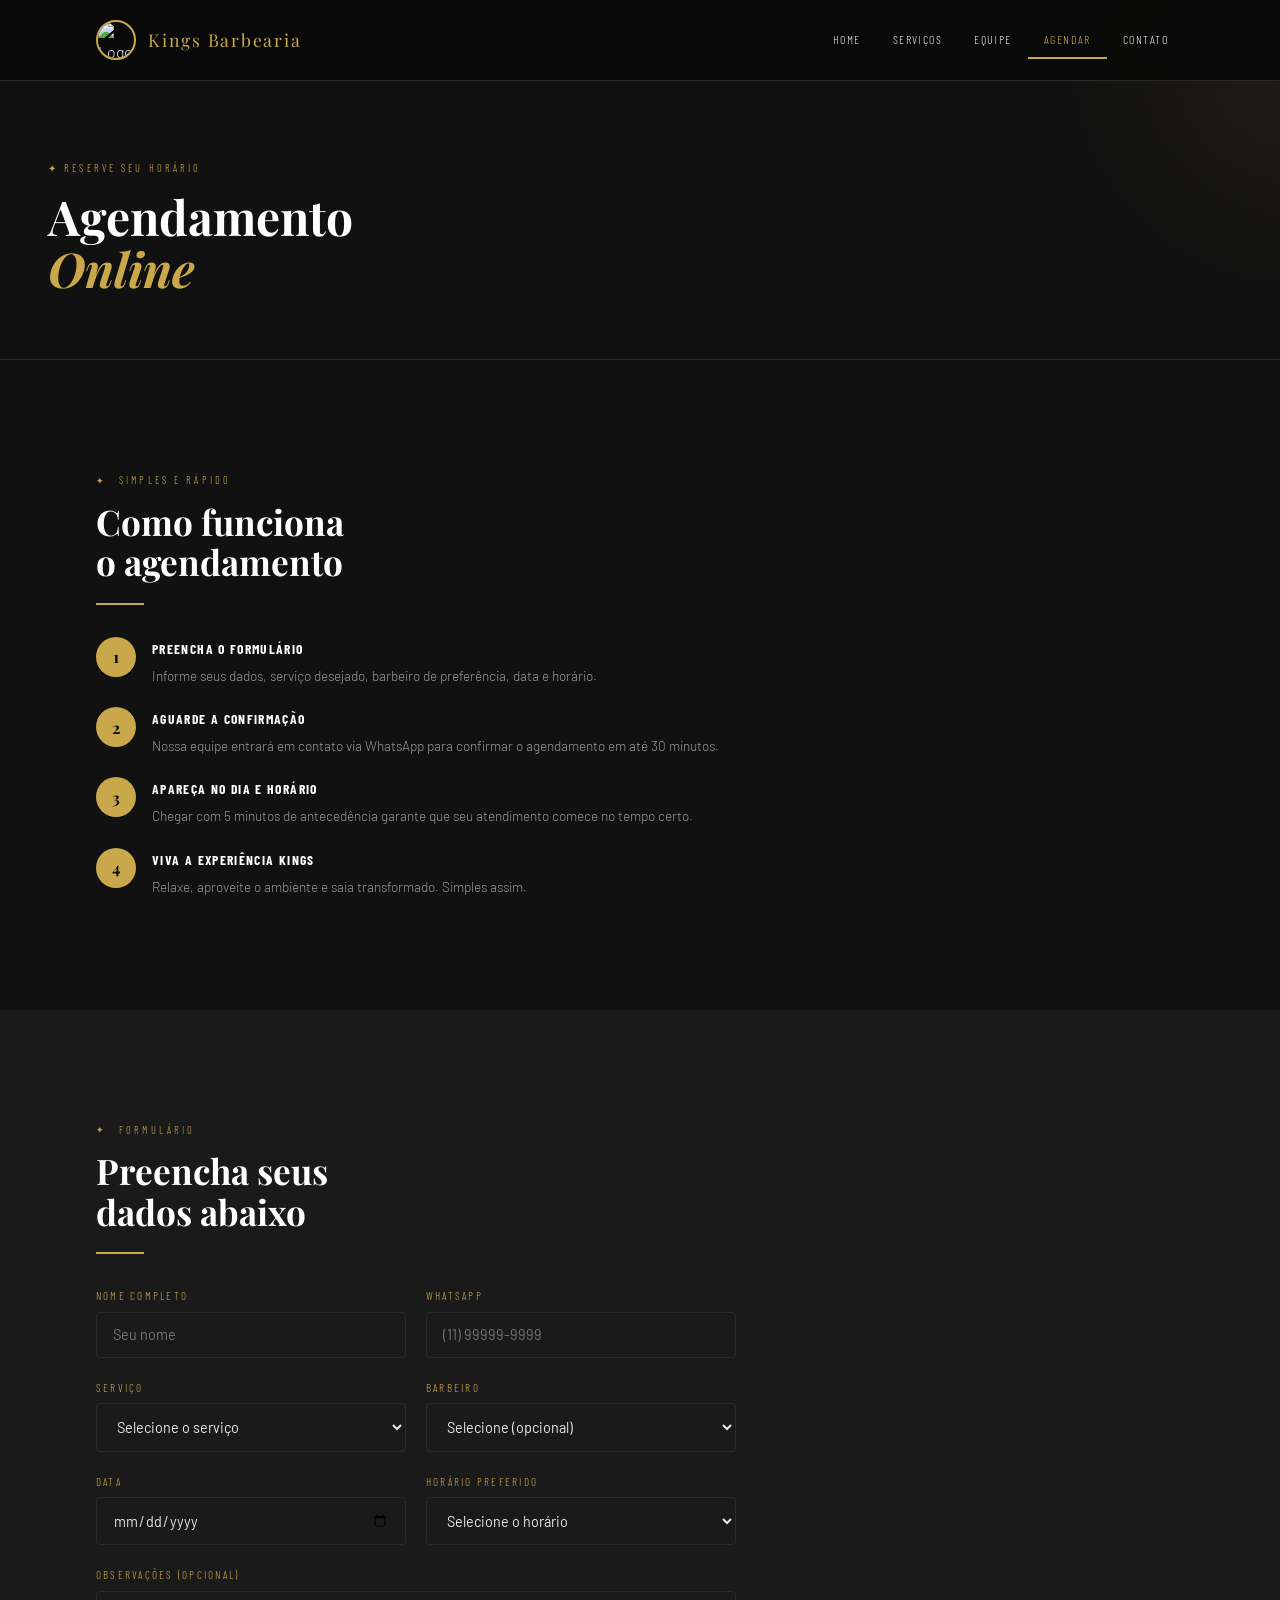
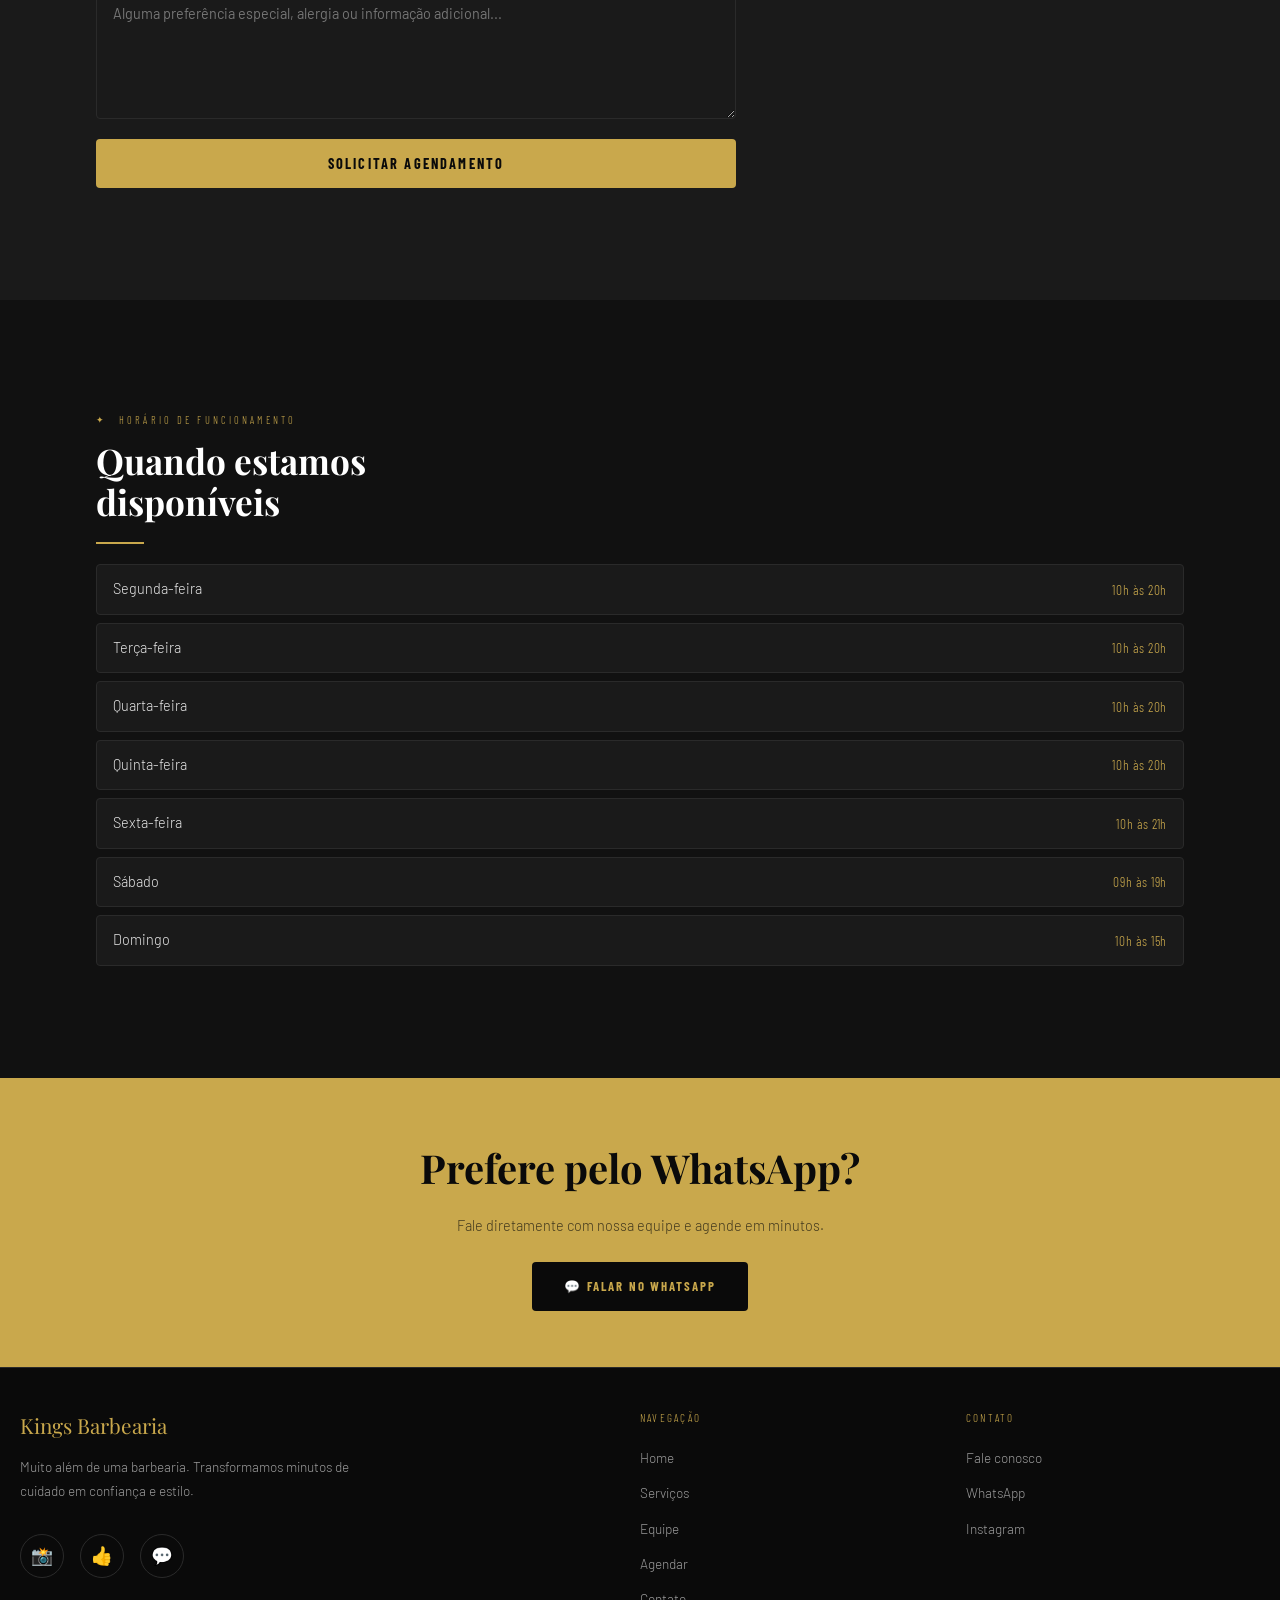
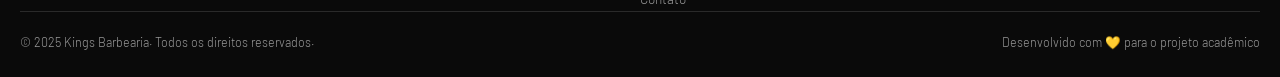
==== pages/agendamento.html @ 27b7e258 "Versão 1.0 Primeira versão da atividade de NP1 do professor Alex" ====
<!DOCTYPE html>
<html lang="pt-BR">
<head>
  <meta charset="UTF-8" />
  <meta name="viewport" content="width=device-width, initial-scale=1.0" />
  <meta name="description" content="Agende seu horário na Kings Barbearia de forma rápida e fácil." />
  <title>Kings Barbearia | Agendamento</title>
  <link rel="stylesheet" href="../style.css" />
</head>
<body>

  <header class="header">
    <div class="header__inner">
      <a href="../index.html" class="logo">
        <img
          src="https://images.unsplash.com/photo-1503951914875-452162b0f3f1?w=80&h=80&fit=crop&crop=face"
          alt="Logo Kings Barbearia"
          class="logo__img"
        />
        <span class="logo__texto">Kings Barbearia</span>
      </a>
      <button class="nav-toggle" aria-label="Abrir menu" onclick="toggleMenu()">
        <span></span><span></span><span></span>
      </button>
      <nav class="nav" id="nav">
        <ul class="nav__lista">
          <li><a href="../index.html">Home</a></li>
          <li><a href="servicos.html">Serviços</a></li>
          <li><a href="equipe.html">Equipe</a></li>
          <li><a href="agendamento.html" class="ativo">Agendar</a></li>
          <li><a href="contato.html">Contato</a></li>
        </ul>
      </nav>
    </div>
  </header>

  <div class="page-header">
    <p class="page-header__label">✦ Reserve seu horário</p>
    <h1 class="page-header__titulo">Agendamento<br /><em class="destaque">Online</em></h1>
  </div>

  <!-- ===== COMO FUNCIONA ===== -->
  <section class="secao secao--escura">
    <p class="secao__label">Simples e rápido</p>
    <h2 class="secao__titulo">Como funciona<br />o agendamento</h2>
    <div class="divisor"></div>

    <!-- Lista Ordenada (OL) — requisito do projeto -->
    <ol class="passos mt-2">
      <li class="passo">
        <div class="passo__texto">
          <strong>Preencha o formulário</strong>
          <p>Informe seus dados, serviço desejado, barbeiro de preferência, data e horário.</p>
        </div>
      </li>
      <li class="passo">
        <div class="passo__texto">
          <strong>Aguarde a confirmação</strong>
          <p>Nossa equipe entrará em contato via WhatsApp para confirmar o agendamento em até 30 minutos.</p>
        </div>
      </li>
      <li class="passo">
        <div class="passo__texto">
          <strong>Apareça no dia e horário</strong>
          <p>Chegar com 5 minutos de antecedência garante que seu atendimento comece no tempo certo.</p>
        </div>
      </li>
      <li class="passo">
        <div class="passo__texto">
          <strong>Viva a experiência Kings</strong>
          <p>Relaxe, aproveite o ambiente e saia transformado. Simples assim.</p>
        </div>
      </li>
    </ol>
  </section>

  <!-- ===== FORMULÁRIO ===== -->
  <section class="secao secao--media">
    <p class="secao__label">Formulário</p>
    <h2 class="secao__titulo">Preencha seus<br />dados abaixo</h2>
    <div class="divisor"></div>

    <form class="form-agendamento" onsubmit="enviarForm(event)">

      <div class="form-grupo">
        <label for="nome">Nome completo</label>
        <input type="text" id="nome" name="nome" placeholder="Seu nome" required />
      </div>

      <div class="form-grupo">
        <label for="telefone">WhatsApp</label>
        <input type="tel" id="telefone" name="telefone" placeholder="(11) 99999-9999" required />
      </div>

      <div class="form-grupo">
        <label for="servico">Serviço</label>
        <select id="servico" name="servico" required>
          <option value="" disabled selected>Selecione o serviço</option>
          <option value="corte-simples">Corte Simples — R$ 60</option>
          <option value="corte-degradê">Corte com Degradê — R$ 75</option>
          <option value="barba-simples">Barba Simples — R$ 50</option>
          <option value="barba-navalha">Barba na Navalha — R$ 70</option>
          <option value="sobrancelha">Design de Sobrancelha — R$ 30</option>
          <option value="hidratacao">Hidratação Capilar — R$ 80</option>
          <option value="coloracao">Coloração — R$ 90</option>
          <option value="combo-kings">Combo Kings — R$ 150</option>
          <option value="combo-premium">Combo Premium — R$ 220</option>
        </select>
      </div>

      <div class="form-grupo">
        <label for="barbeiro">Barbeiro</label>
        <select id="barbeiro" name="barbeiro">
          <option value="" disabled selected>Selecione (opcional)</option>
          <option value="carlos">Carlos Silva — Fade &amp; Degradê</option>
          <option value="andre">André Costa — Barba na Navalha</option>
          <option value="matheus">Matheus Lima — Coloração</option>
          <option value="felipe">Felipe Rocha — Cortes Modernos</option>
          <option value="qualquer">Sem preferência</option>
        </select>
      </div>

      <div class="form-grupo">
        <label for="data">Data</label>
        <input type="date" id="data" name="data" required />
      </div>

      <div class="form-grupo">
        <label for="horario">Horário preferido</label>
        <select id="horario" name="horario" required>
          <option value="" disabled selected>Selecione o horário</option>
          <option>09:00</option>
          <option>09:30</option>
          <option>10:00</option>
          <option>10:30</option>
          <option>11:00</option>
          <option>11:30</option>
          <option>13:00</option>
          <option>13:30</option>
          <option>14:00</option>
          <option>14:30</option>
          <option>15:00</option>
          <option>15:30</option>
          <option>16:00</option>
          <option>16:30</option>
          <option>17:00</option>
          <option>17:30</option>
          <option>18:00</option>
          <option>18:30</option>
          <option>19:00</option>
        </select>
      </div>

      <div class="form-grupo form-grupo--full">
        <label for="observacoes">Observações (opcional)</label>
        <textarea id="observacoes" name="observacoes" placeholder="Alguma preferência especial, alergia ou informação adicional..."></textarea>
      </div>

      <div class="form-grupo--full">
        <button type="submit" class="btn btn--primario btn--full">
          Solicitar Agendamento
        </button>
      </div>

    </form>

    <div id="mensagem-sucesso" class="alerta-sucesso oculto">
      <p class="alerta-sucesso__titulo">✓ Solicitação enviada!</p>
      <p class="alerta-sucesso__texto">Entraremos em contato via WhatsApp em até 30 minutos para confirmar seu horário.</p>
    </div>
  </section>

  <!-- ===== HORÁRIOS DE FUNCIONAMENTO ===== -->
  <section class="secao secao--escura">
    <p class="secao__label">Horário de funcionamento</p>
    <h2 class="secao__titulo">Quando estamos<br />disponíveis</h2>
    <div class="divisor"></div>

    <ul class="horarios__lista mt-1">
      <li><span>Segunda-feira</span><span>10h às 20h</span></li>
      <li><span>Terça-feira</span><span>10h às 20h</span></li>
      <li><span>Quarta-feira</span><span>10h às 20h</span></li>
      <li><span>Quinta-feira</span><span>10h às 20h</span></li>
      <li><span>Sexta-feira</span><span>10h às 21h</span></li>
      <li><span>Sábado</span><span>09h às 19h</span></li>
      <li><span>Domingo</span><span>10h às 15h</span></li>
    </ul>
  </section>

  <!-- ===== CTA WhatsApp ===== -->
  <section class="banner-cta">
    <h2 class="banner-cta__titulo">Prefere pelo WhatsApp?</h2>
    <p class="banner-cta__texto">Fale diretamente com nossa equipe e agende em minutos.</p>
    <a href="https://wa.me/5511999999999?text=Olá,%20gostaria%20de%20agendar%20um%20horário%20na%20Kings%20Barbearia!"
       target="_blank" rel="noopener" class="btn btn--escuro">
      💬 Falar no WhatsApp
    </a>
  </section>

  <footer class="footer">
    <div class="footer__conteudo">
      <div>
        <p class="footer__logo">Kings Barbearia</p>
        <p class="footer__descricao">Muito além de uma barbearia. Transformamos minutos de cuidado em confiança e estilo.</p>
        <div class="redes-sociais">
          <a href="https://www.instagram.com" target="_blank" rel="noopener" class="rede-social" aria-label="Instagram">📸</a>
          <a href="https://www.facebook.com" target="_blank" rel="noopener" class="rede-social" aria-label="Facebook">👍</a>
          <a href="https://wa.me/5511999999999" target="_blank" rel="noopener" class="rede-social" aria-label="WhatsApp">💬</a>
        </div>
      </div>
      <div>
        <p class="footer__nav-titulo">Navegação</p>
        <ul class="footer__nav-lista">
          <li><a href="../index.html">Home</a></li>
          <li><a href="servicos.html">Serviços</a></li>
          <li><a href="equipe.html">Equipe</a></li>
          <li><a href="agendamento.html">Agendar</a></li>
          <li><a href="contato.html">Contato</a></li>
        </ul>
      </div>
      <div>
        <p class="footer__nav-titulo">Contato</p>
        <ul class="footer__nav-lista">
          <li><a href="contato.html">Fale conosco</a></li>
          <li><a href="https://wa.me/5511999999999" target="_blank" rel="noopener">WhatsApp</a></li>
          <li><a href="https://www.instagram.com" target="_blank" rel="noopener">Instagram</a></li>
        </ul>
      </div>
    </div>
    <div class="footer__fundo">
      <p>© 2025 Kings Barbearia. Todos os direitos reservados.</p>
      <p>Desenvolvido com 💛 para o projeto acadêmico</p>
    </div>
  </footer>

  <script>
    function toggleMenu() {
      document.getElementById('nav').classList.toggle('aberto');
    }

    function enviarForm(e) {
      e.preventDefault();
      document.querySelector('.form-agendamento').style.display = 'none';
      document.getElementById('mensagem-sucesso').classList.remove('oculto');
      window.scrollTo({ top: document.getElementById('mensagem-sucesso').offsetTop - 100, behavior: 'smooth' });
    }

    // Define data mínima como hoje
    const hoje = new Date().toISOString().split('T')[0];
    document.getElementById('data').setAttribute('min', hoje);
  </script>
</body>
</html>
---- style.css ----
/* ============================================
   BARBEARIA KINGS — CSS EXTERNO
   Mobile First | Variáveis | Flexbox | Grid
   ============================================ */

/* ---------- GOOGLE FONTS ---------- */
@import url('https://fonts.googleapis.com/css2?family=Playfair+Display:ital,wght@0,700;0,900;1,700&family=Barlow:wght@300;400;500;600&family=Barlow+Condensed:wght@600;700&display=swap');

/* ---------- VARIÁVEIS CSS (PALETA) ---------- */
:root {
  --cor-fundo:         #0a0a0a;
  --cor-fundo-2:       #111111;
  --cor-fundo-3:       #1a1a1a;
  --cor-dourado:       #c9a84c;
  --cor-dourado-claro: #e2c97e;
  --cor-dourado-escuro:#8a6e2a;
  --cor-texto:         #e8e8e8;
  --cor-texto-suave:   #999999;
  --cor-branco:        #ffffff;
  --cor-borda:         #2a2a2a;

  --fonte-titulo:  'Playfair Display', Georgia, serif;
  --fonte-corpo:   'Barlow', sans-serif;
  --fonte-destaque:'Barlow Condensed', sans-serif;

  --sombra-dourada: 0 0 30px rgba(201, 168, 76, 0.15);
  --transicao: all 0.35s ease;
  --raio: 4px;
}

/* ---------- RESET ---------- */
*, *::before, *::after {
  box-sizing: border-box;
  margin: 0;
  padding: 0;
}

html {
  scroll-behavior: smooth;
  font-size: 16px;
}

body {
  background-color: var(--cor-fundo);
  color: var(--cor-texto);
  font-family: var(--fonte-corpo);
  font-weight: 300;
  line-height: 1.7;
  overflow-x: hidden;
}

img {
  max-width: 100%;
  display: block;
}

a {
  color: inherit;
  text-decoration: none;
  transition: var(--transicao);
}

ul, ol {
  list-style: none;
}

/* ============================================
   HEADER / NAVEGAÇÃO
   ============================================ */
.header {
  position: fixed;
  top: 0;
  left: 0;
  width: 100%;
  z-index: 1000;
  background: rgba(10, 10, 10, 0.95);
  border-bottom: 1px solid var(--cor-borda);
  backdrop-filter: blur(10px);
  -webkit-backdrop-filter: blur(10px);
}

.header__inner {
  display: flex;
  align-items: center;
  justify-content: space-between;
  padding: 1rem 1.25rem;
}

.logo {
  display: flex;
  align-items: center;
  gap: 0.75rem;
}

.logo__img {
  width: 2.5rem;
  height: 2.5rem;
  border-radius: 50%;
  border: 2px solid var(--cor-dourado);
  object-fit: cover;
}

.logo__texto {
  font-family: var(--fonte-titulo);
  font-size: 1.1rem;
  color: var(--cor-dourado);
  letter-spacing: 0.1em;
}

/* Menu hamburguer mobile */
.nav-toggle {
  background: none;
  border: 1px solid var(--cor-borda);
  cursor: pointer;
  padding: 0.4rem 0.6rem;
  display: flex;
  flex-direction: column;
  gap: 5px;
  border-radius: var(--raio);
}

.nav-toggle span {
  display: block;
  width: 22px;
  height: 2px;
  background: var(--cor-dourado);
  transition: var(--transicao);
}

/* Nav links — oculto no mobile */
.nav {
  display: none;
  position: absolute;
  top: 100%;
  left: 0;
  width: 100%;
  background: var(--cor-fundo-2);
  border-bottom: 1px solid var(--cor-borda);
  padding: 1rem 0;
}

.nav.aberto {
  display: block;
}

.nav__lista {
  display: flex;
  flex-direction: column;
  gap: 0;
}

.nav__lista li a {
  display: block;
  padding: 0.75rem 1.5rem;
  font-family: var(--fonte-destaque);
  font-size: 0.85rem;
  letter-spacing: 0.12em;
  text-transform: uppercase;
  color: var(--cor-texto);
  border-left: 3px solid transparent;
}

.nav__lista li a:hover,
.nav__lista li a.ativo {
  color: var(--cor-dourado);
  border-left-color: var(--cor-dourado);
  background: rgba(201, 168, 76, 0.05);
}

/* ============================================
   HERO — PÁGINA INICIAL
   ============================================ */
.hero {
  min-height: 100vh;
  display: flex;
  align-items: center;
  justify-content: center;
  position: relative;
  overflow: hidden;
  background: var(--cor-fundo);
  padding: 6rem 1.25rem 3rem;
  text-align: center;
}

.hero__bg {
  position: absolute;
  inset: 0;
  background-image:
    linear-gradient(to bottom, rgba(10,10,10,0.7) 0%, rgba(10,10,10,0.5) 50%, rgba(10,10,10,0.9) 100%),
    url('https://images.unsplash.com/photo-1621605815971-fbc98d665033?w=1400&q=80');
  background-size: cover;
  background-position: center;
  z-index: 0;
}

.hero__conteudo {
  position: relative;
  z-index: 1;
  max-width: 100%;
}

.hero__label {
  font-family: var(--fonte-destaque);
  font-size: 0.7rem;
  letter-spacing: 0.3em;
  text-transform: uppercase;
  color: var(--cor-dourado);
  display: flex;
  align-items: center;
  justify-content: center;
  gap: 0.75rem;
  margin-bottom: 1.5rem;
}

.hero__label::before,
.hero__label::after {
  content: '';
  width: 2rem;
  height: 1px;
  background: var(--cor-dourado);
}

.hero__titulo {
  font-family: var(--fonte-titulo);
  font-size: 2.5rem;
  line-height: 1.1;
  color: var(--cor-branco);
  margin-bottom: 1.25rem;
}

.hero__titulo em {
  color: var(--cor-dourado);
  font-style: italic;
}

.hero__subtitulo {
  font-size: 1rem;
  color: var(--cor-texto-suave);
  max-width: 36rem;
  margin: 0 auto 2rem;
  font-weight: 300;
}

.hero__botoes {
  display: flex;
  flex-direction: column;
  gap: 1rem;
  align-items: center;
}

/* ============================================
   BOTÕES
   ============================================ */
.btn {
  display: inline-block;
  font-family: var(--fonte-destaque);
  font-size: 0.8rem;
  letter-spacing: 0.15em;
  text-transform: uppercase;
  padding: 0.85rem 2rem;
  border-radius: var(--raio);
  transition: var(--transicao);
  cursor: pointer;
  border: none;
  text-align: center;
}

.btn--primario {
  background: var(--cor-dourado);
  color: var(--cor-fundo);
  font-weight: 700;
}

.btn--primario:hover {
  background: var(--cor-dourado-claro);
  color: var(--cor-fundo);
  box-shadow: var(--sombra-dourada);
  transform: translateY(-2px);
}

.btn--outline {
  background: transparent;
  color: var(--cor-dourado);
  border: 1px solid var(--cor-dourado);
}

.btn--outline:hover {
  background: var(--cor-dourado);
  color: var(--cor-fundo);
}

/* ============================================
   SEÇÕES GERAIS
   ============================================ */
.secao {
  padding: 4rem 1.25rem;
}

.secao--escura {
  background: var(--cor-fundo-2);
}

.secao--media {
  background: var(--cor-fundo-3);
}

.secao__label {
  font-family: var(--fonte-destaque);
  font-size: 0.65rem;
  letter-spacing: 0.3em;
  text-transform: uppercase;
  color: var(--cor-dourado);
  display: flex;
  align-items: center;
  gap: 0.75rem;
  margin-bottom: 0.75rem;
}

.secao__label::before {
  content: '✦';
  font-size: 0.55rem;
}

.secao__titulo {
  font-family: var(--fonte-titulo);
  font-size: 2rem;
  line-height: 1.15;
  color: var(--cor-branco);
  margin-bottom: 1rem;
}

.secao__descricao {
  color: var(--cor-texto-suave);
  font-size: 0.95rem;
  max-width: 36rem;
  line-height: 1.8;
}

.divisor {
  width: 3rem;
  height: 2px;
  background: var(--cor-dourado);
  margin: 1.25rem 0;
}

/* ============================================
   CARDS DE SERVIÇOS
   ============================================ */
.servicos__grid {
  display: flex;
  flex-direction: column;
  gap: 1.5rem;
  margin-top: 2.5rem;
}

.card-servico {
  background: var(--cor-fundo-3);
  border: 1px solid var(--cor-borda);
  border-radius: var(--raio);
  overflow: hidden;
  transition: var(--transicao);
}

.card-servico:hover {
  border-color: var(--cor-dourado);
  box-shadow: var(--sombra-dourada);
  transform: translateY(-3px);
}

.card-servico__img {
  width: 100%;
  height: 12rem;
  object-fit: cover;
  filter: grayscale(30%);
  transition: var(--transicao);
}

.card-servico:hover .card-servico__img {
  filter: grayscale(0%);
}

.card-servico__corpo {
  padding: 1.25rem;
}

.card-servico__nome {
  font-family: var(--fonte-titulo);
  font-size: 1.2rem;
  color: var(--cor-branco);
  margin-bottom: 0.5rem;
}

.card-servico__descricao {
  color: var(--cor-texto-suave);
  font-size: 0.85rem;
  margin-bottom: 0.75rem;
}

.card-servico__preco {
  font-family: var(--fonte-destaque);
  font-size: 1.1rem;
  color: var(--cor-dourado);
  letter-spacing: 0.05em;
}

/* ============================================
   TABELA DE PREÇOS
   ============================================ */
.tabela-wrapper {
  overflow-x: auto;
  margin-top: 2rem;
  border: 1px solid var(--cor-borda);
  border-radius: var(--raio);
}

.tabela-precos {
  width: 100%;
  border-collapse: collapse;
  min-width: 320px;
}

.tabela-precos thead {
  background: var(--cor-dourado);
}

.tabela-precos thead th {
  padding: 1rem;
  text-align: left;
  font-family: var(--fonte-destaque);
  font-size: 0.75rem;
  letter-spacing: 0.15em;
  text-transform: uppercase;
  color: var(--cor-fundo);
  font-weight: 700;
}

.tabela-precos tbody tr {
  border-bottom: 1px solid var(--cor-borda);
  transition: var(--transicao);
}

.tabela-precos tbody tr:last-child {
  border-bottom: none;
}

.tabela-precos tbody tr:hover {
  background: rgba(201, 168, 76, 0.05);
}

.tabela-precos tbody td {
  padding: 0.9rem 1rem;
  font-size: 0.9rem;
}

.tabela-precos tbody td:first-child {
  color: var(--cor-branco);
  font-weight: 500;
}

.tabela-precos tbody td:last-child {
  color: var(--cor-dourado);
  font-family: var(--fonte-destaque);
  font-size: 1rem;
  letter-spacing: 0.05em;
  white-space: nowrap;
}

/* ============================================
   EQUIPE — BARBEIROS
   ============================================ */
.equipe__grid {
  display: flex;
  flex-direction: column;
  gap: 1.5rem;
  margin-top: 2.5rem;
}

.card-barbeiro {
  background: var(--cor-fundo-3);
  border: 1px solid var(--cor-borda);
  border-radius: var(--raio);
  overflow: hidden;
  text-align: center;
  transition: var(--transicao);
}

.card-barbeiro:hover {
  border-color: var(--cor-dourado);
  box-shadow: var(--sombra-dourada);
}

.card-barbeiro__img {
  width: 100%;
  height: 16rem;
  object-fit: cover;
  object-position: top;
  filter: grayscale(20%);
  transition: var(--transicao);
}

.card-barbeiro:hover .card-barbeiro__img {
  filter: grayscale(0%);
}

.card-barbeiro__info {
  padding: 1.25rem;
}

.card-barbeiro__nome {
  font-family: var(--fonte-titulo);
  font-size: 1.2rem;
  color: var(--cor-branco);
  margin-bottom: 0.25rem;
}

.card-barbeiro__cargo {
  font-family: var(--fonte-destaque);
  font-size: 0.7rem;
  letter-spacing: 0.2em;
  text-transform: uppercase;
  color: var(--cor-dourado);
  margin-bottom: 0.75rem;
}

.card-barbeiro__bio {
  font-size: 0.85rem;
  color: var(--cor-texto-suave);
}

/* ============================================
   DEPOIMENTOS
   ============================================ */
.depoimentos__lista {
  display: flex;
  flex-direction: column;
  gap: 1.25rem;
  margin-top: 2.5rem;
}

.depoimento {
  background: var(--cor-fundo-3);
  border: 1px solid var(--cor-borda);
  border-left: 3px solid var(--cor-dourado);
  border-radius: var(--raio);
  padding: 1.5rem;
}

.depoimento__texto {
  font-size: 0.9rem;
  color: var(--cor-texto-suave);
  font-style: italic;
  margin-bottom: 1rem;
  line-height: 1.8;
}

.depoimento__autor {
  font-family: var(--fonte-destaque);
  font-size: 0.8rem;
  letter-spacing: 0.1em;
  text-transform: uppercase;
  color: var(--cor-dourado);
}

.estrelas {
  color: var(--cor-dourado);
  font-size: 0.85rem;
  margin-bottom: 0.75rem;
}

/* ============================================
   FORMULÁRIO DE AGENDAMENTO
   ============================================ */
.form-agendamento {
  display: flex;
  flex-direction: column;
  gap: 1.25rem;
  margin-top: 2rem;
  max-width: 40rem;
}

.form-grupo {
  display: flex;
  flex-direction: column;
  gap: 0.4rem;
}

.form-grupo label {
  font-family: var(--fonte-destaque);
  font-size: 0.7rem;
  letter-spacing: 0.2em;
  text-transform: uppercase;
  color: var(--cor-dourado);
}

.form-grupo input,
.form-grupo select,
.form-grupo textarea {
  background: var(--cor-fundo-3);
  border: 1px solid var(--cor-borda);
  border-radius: var(--raio);
  color: var(--cor-texto);
  font-family: var(--fonte-corpo);
  font-size: 0.9rem;
  padding: 0.85rem 1rem;
  transition: var(--transicao);
  width: 100%;
}

.form-grupo input:focus,
.form-grupo select:focus,
.form-grupo textarea:focus {
  outline: none;
  border-color: var(--cor-dourado);
  box-shadow: 0 0 0 3px rgba(201, 168, 76, 0.1);
}

.form-grupo select option {
  background: var(--cor-fundo-3);
}

.form-grupo textarea {
  resize: vertical;
  min-height: 8rem;
}

/* ============================================
   CONTATO
   ============================================ */
.contato__infos {
  display: flex;
  flex-direction: column;
  gap: 1.5rem;
  margin-top: 2rem;
}

.contato__item {
  display: flex;
  gap: 1rem;
  align-items: flex-start;
}

.contato__icone {
  font-size: 1.5rem;
  flex-shrink: 0;
}

.contato__item-titulo {
  font-family: var(--fonte-destaque);
  font-size: 0.7rem;
  letter-spacing: 0.2em;
  text-transform: uppercase;
  color: var(--cor-dourado);
  margin-bottom: 0.25rem;
}

.contato__item-texto {
  font-size: 0.9rem;
  color: var(--cor-texto-suave);
}

.redes-sociais {
  display: flex;
  gap: 1rem;
  margin-top: 2rem;
}

.rede-social {
  display: flex;
  align-items: center;
  justify-content: center;
  width: 2.75rem;
  height: 2.75rem;
  border: 1px solid var(--cor-borda);
  border-radius: 50%;
  font-size: 1.1rem;
  transition: var(--transicao);
  text-decoration: none;
}

.rede-social:hover {
  border-color: var(--cor-dourado);
  background: rgba(201, 168, 76, 0.1);
  color: var(--cor-dourado);
}

/* ============================================
   HORÁRIOS (LISTA ORDENADA)
   ============================================ */
.horarios__lista {
  list-style: none;
  margin-top: 1.5rem;
  display: flex;
  flex-direction: column;
  gap: 0.5rem;
}

.horarios__lista li {
  display: flex;
  justify-content: space-between;
  align-items: center;
  padding: 0.75rem 1rem;
  background: var(--cor-fundo-3);
  border: 1px solid var(--cor-borda);
  border-radius: var(--raio);
  font-size: 0.9rem;
}

.horarios__lista li span:first-child {
  color: var(--cor-texto);
}

.horarios__lista li span:last-child {
  color: var(--cor-dourado);
  font-family: var(--fonte-destaque);
  font-size: 0.85rem;
  letter-spacing: 0.05em;
}

/* ============================================
   PASSOS DO AGENDAMENTO (OL)
   ============================================ */
.passos {
  counter-reset: passo;
  margin-top: 2rem;
  display: flex;
  flex-direction: column;
  gap: 1rem;
}

.passo {
  counter-increment: passo;
  display: flex;
  gap: 1rem;
  align-items: flex-start;
}

.passo::before {
  content: counter(passo);
  flex-shrink: 0;
  width: 2.5rem;
  height: 2.5rem;
  border-radius: 50%;
  background: var(--cor-dourado);
  color: var(--cor-fundo);
  font-family: var(--fonte-titulo);
  font-size: 1rem;
  font-weight: 700;
  display: flex;
  align-items: center;
  justify-content: center;
}

.passo__texto strong {
  display: block;
  color: var(--cor-branco);
  font-family: var(--fonte-destaque);
  font-size: 0.85rem;
  letter-spacing: 0.1em;
  text-transform: uppercase;
  margin-bottom: 0.25rem;
}

.passo__texto p {
  color: var(--cor-texto-suave);
  font-size: 0.85rem;
}

/* ============================================
   BANNER CTA
   ============================================ */
.banner-cta {
  padding: 3.5rem 1.25rem;
  background: var(--cor-dourado);
  text-align: center;
}

.banner-cta__titulo {
  font-family: var(--fonte-titulo);
  font-size: 1.8rem;
  color: var(--cor-fundo);
  margin-bottom: 0.75rem;
}

.banner-cta__texto {
  font-size: 0.9rem;
  color: rgba(10,10,10,0.7);
  margin-bottom: 1.5rem;
}

.btn--escuro {
  background: var(--cor-fundo);
  color: var(--cor-dourado);
  font-weight: 700;
}

.btn--escuro:hover {
  background: var(--cor-fundo-3);
}

/* ============================================
   FOOTER
   ============================================ */
.footer {
  background: var(--cor-fundo);
  border-top: 1px solid var(--cor-borda);
  padding: 2.5rem 1.25rem 1.5rem;
}

.footer__logo {
  font-family: var(--fonte-titulo);
  font-size: 1.3rem;
  color: var(--cor-dourado);
  margin-bottom: 0.75rem;
}

.footer__descricao {
  font-size: 0.85rem;
  color: var(--cor-texto-suave);
  max-width: 22rem;
  line-height: 1.7;
  margin-bottom: 1.5rem;
}

.footer__nav-titulo {
  font-family: var(--fonte-destaque);
  font-size: 0.7rem;
  letter-spacing: 0.2em;
  text-transform: uppercase;
  color: var(--cor-dourado);
  margin-bottom: 1rem;
}

.footer__nav-lista {
  display: flex;
  flex-direction: column;
  gap: 0.5rem;
  margin-bottom: 2rem;
}

.footer__nav-lista li a {
  font-size: 0.85rem;
  color: var(--cor-texto-suave);
}

.footer__nav-lista li a:hover {
  color: var(--cor-dourado);
}

.footer__fundo {
  border-top: 1px solid var(--cor-borda);
  padding-top: 1.25rem;
  display: flex;
  flex-direction: column;
  gap: 0.75rem;
  font-size: 0.78rem;
  color: var(--cor-texto-suave);
}

/* ============================================
   PÁGINA INTERNA — CABEÇALHO
   ============================================ */
.page-header {
  padding: 8rem 1.25rem 3rem;
  background: var(--cor-fundo-2);
  border-bottom: 1px solid var(--cor-borda);
  position: relative;
  overflow: hidden;
}

.page-header::before {
  content: '';
  position: absolute;
  top: -50%;
  right: -20%;
  width: 30rem;
  height: 30rem;
  background: radial-gradient(circle, rgba(201,168,76,0.07) 0%, transparent 70%);
  pointer-events: none;
}

.page-header__label {
  font-family: var(--fonte-destaque);
  font-size: 0.65rem;
  letter-spacing: 0.3em;
  text-transform: uppercase;
  color: var(--cor-dourado);
  margin-bottom: 0.75rem;
}

.page-header__titulo {
  font-family: var(--fonte-titulo);
  font-size: 2.2rem;
  color: var(--cor-branco);
  line-height: 1.1;
}

/* ============================================
   GALERIA
   ============================================ */
.galeria {
  display: grid;
  grid-template-columns: repeat(2, 1fr);
  gap: 0.5rem;
  margin-top: 2rem;
}

.galeria__item {
  overflow: hidden;
  border-radius: var(--raio);
  aspect-ratio: 1;
}

.galeria__item img {
  width: 100%;
  height: 100%;
  object-fit: cover;
  transition: transform 0.5s ease;
  filter: grayscale(20%);
}

.galeria__item:hover img {
  transform: scale(1.05);
  filter: grayscale(0%);
}

/* ============================================
   UTILITÁRIOS
   ============================================ */
.centralizado { text-align: center; }
.mt-1 { margin-top: 1rem; }
.mt-2 { margin-top: 2rem; }
.oculto { display: none; }

/* Título da página com destaque dourado em itálico */
.page-header__titulo .destaque {
  font-style: italic;
  color: var(--cor-dourado);
}

/* Botão full width no formulário */
.btn--full {
  width: 100%;
  font-size: 0.9rem;
  padding: 1rem;
}

/* Alerta de sucesso */
.alerta-sucesso {
  margin-top: 2rem;
  padding: 1.5rem;
  border: 1px solid var(--cor-dourado);
  border-radius: var(--raio);
  background: rgba(201, 168, 76, 0.08);
  text-align: center;
}

.alerta-sucesso__titulo {
  font-family: var(--fonte-titulo);
  font-size: 1.3rem;
  color: var(--cor-dourado);
  margin-bottom: 0.5rem;
}

.alerta-sucesso__texto {
  color: var(--cor-texto-suave);
  font-size: 0.9rem;
}

/* Link colorido dourado */
.link-dourado {
  color: var(--cor-dourado);
}

.link-dourado:hover {
  color: var(--cor-dourado-claro);
}

/* Formulário coluna única (contato) */
.form-coluna {
  display: flex;
  flex-direction: column;
  gap: 1.25rem;
  margin-top: 1.5rem;
}

/* Wrapper do mapa */
.mapa-wrapper {
  width: 100%;
  height: 22rem;
  border-radius: var(--raio);
  overflow: hidden;
  border: 1px solid var(--cor-borda);
}

.mapa-wrapper iframe {
  width: 100%;
  height: 100%;
  border: 0;
  filter: grayscale(70%) contrast(1.1);
}

/* Seção sem padding-top */
.secao--sem-topo {
  padding-top: 0;
}

/* ============================================
   BREAKPOINT 1 — 480px (smartphones maiores)
   ============================================ */
@media (min-width: 480px) {
  .hero__titulo {
    font-size: 3rem;
  }

  .hero__botoes {
    flex-direction: row;
    justify-content: center;
  }

  .galeria {
    grid-template-columns: repeat(3, 1fr);
  }

  .secao__titulo {
    font-size: 2.2rem;
  }

  .form-agendamento {
    display: grid;
    grid-template-columns: 1fr 1fr;
    gap: 1.25rem;
  }

  .form-agendamento .form-grupo--full {
    grid-column: 1 / -1;
  }
}

/* ============================================
   BREAKPOINT 2 — 768px (tablets)
   ============================================ */
@media (min-width: 768px) {
  /* Header desktop */
  .nav-toggle { display: none; }

  .nav {
    display: flex !important;
    position: static;
    background: none;
    border: none;
    padding: 0;
    width: auto;
  }

  .nav__lista {
    flex-direction: row;
    gap: 0;
  }

  .nav__lista li a {
    padding: 0.5rem 1rem;
    border-left: none;
    border-bottom: 2px solid transparent;
    font-size: 0.75rem;
  }

  .nav__lista li a:hover,
  .nav__lista li a.ativo {
    background: none;
    border-left-color: transparent;
    border-bottom-color: var(--cor-dourado);
    color: var(--cor-dourado);
  }

  .hero__titulo { font-size: 3.75rem; }

  .secao { padding: 5rem 2rem; }

  .servicos__grid {
    display: grid;
    grid-template-columns: repeat(2, 1fr);
    gap: 1.5rem;
  }

  .equipe__grid {
    display: grid;
    grid-template-columns: repeat(2, 1fr);
    gap: 1.5rem;
  }

  .depoimentos__lista {
    display: grid;
    grid-template-columns: repeat(2, 1fr);
  }

  .footer__conteudo {
    display: grid;
    grid-template-columns: 1.5fr 1fr 1fr;
    gap: 2rem;
  }

  .footer__nav-lista { margin-bottom: 0; }

  .footer__fundo {
    flex-direction: row;
    justify-content: space-between;
  }

  .contato__layout {
    display: grid;
    grid-template-columns: 1fr 1fr;
    gap: 3rem;
  }

  .passos { gap: 1.25rem; }
}

/* ============================================
   BREAKPOINT 3 — 1024px (laptops)
   ============================================ */
@media (min-width: 1024px) {
  .header__inner { padding: 1.25rem 3rem; }

  .secao { padding: 6rem 3rem; }

  .hero__conteudo { max-width: 55rem; }
  .hero__titulo { font-size: 4.5rem; }

  .servicos__grid {
    grid-template-columns: repeat(3, 1fr);
  }

  .equipe__grid {
    grid-template-columns: repeat(3, 1fr);
  }

  .depoimentos__lista {
    grid-template-columns: repeat(2, 1fr);
  }

  .galeria {
    grid-template-columns: repeat(4, 1fr);
  }

  .page-header {
    padding: 10rem 3rem 4rem;
  }

  .page-header__titulo { font-size: 3rem; }
}

/* ============================================
   BREAKPOINT 4 — 1200px (desktops grandes)
   ============================================ */
@media (min-width: 1200px) {
  .secao { padding: 7rem 6rem; }

  .header__inner { padding: 1.25rem 6rem; }

  .hero__titulo { font-size: 5.5rem; }

  .servicos__grid {
    grid-template-columns: repeat(3, 1fr);
  }

  .equipe__grid {
    grid-template-columns: repeat(4, 1fr);
  }

  .depoimentos__lista {
    grid-template-columns: repeat(3, 1fr);
  }

  .galeria {
    grid-template-columns: repeat(5, 1fr);
  }

  .footer__conteudo {
    grid-template-columns: 2fr 1fr 1fr;
  }

  .contato__layout {
    grid-template-columns: 1fr 1.5fr;
  }

  .banner-cta__titulo { font-size: 2.5rem; }
}
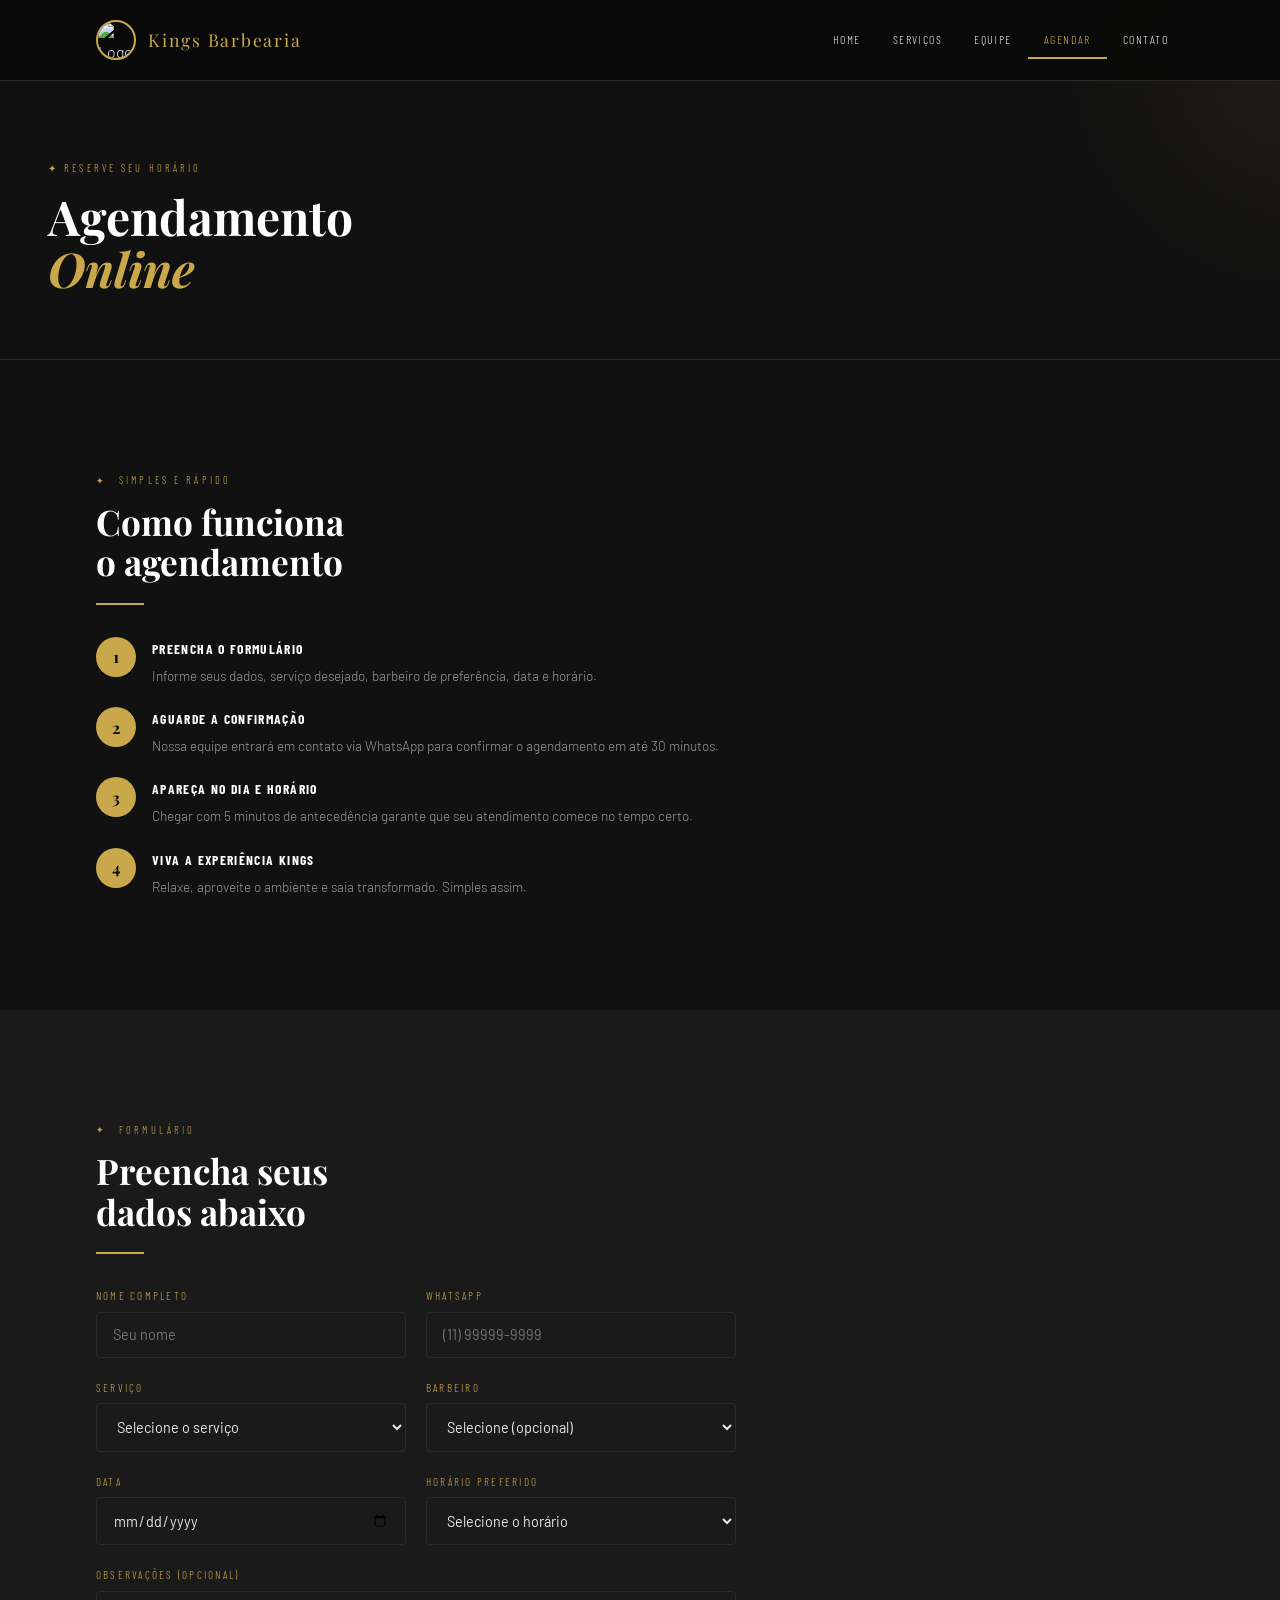
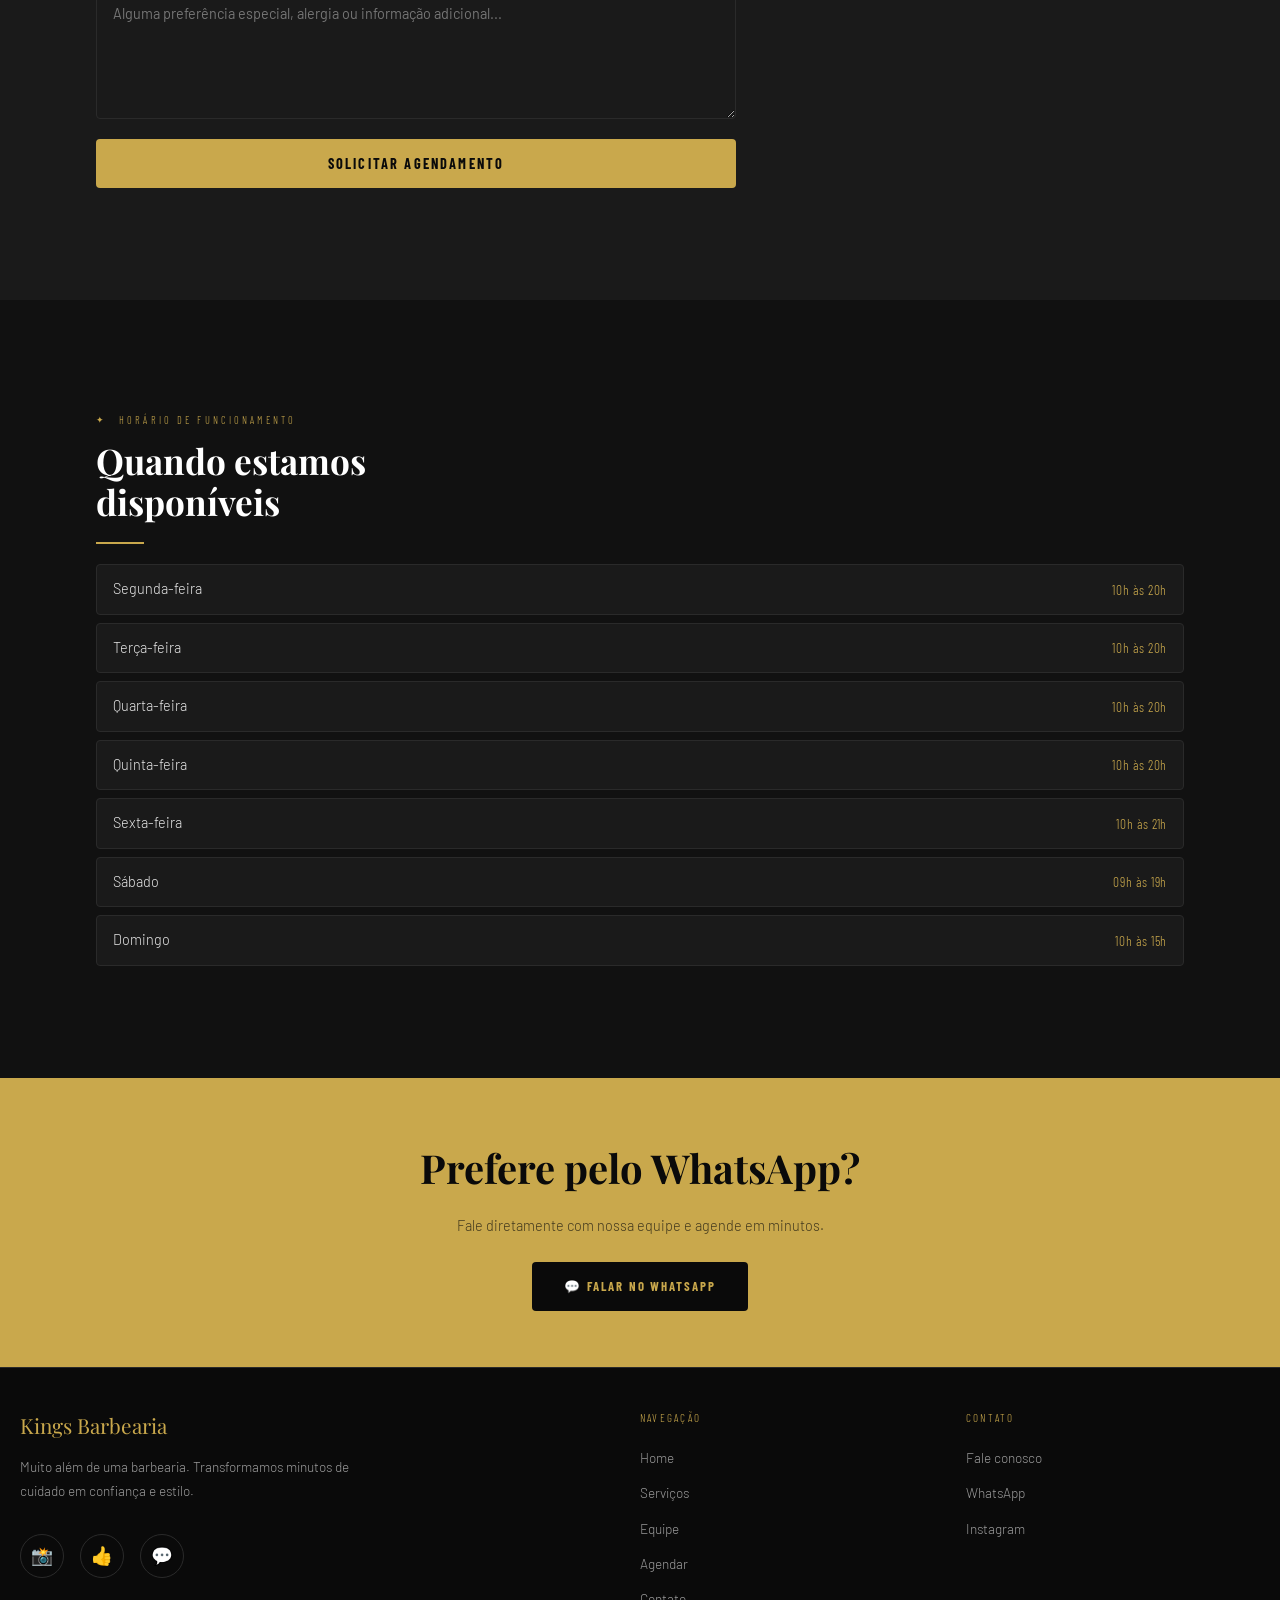
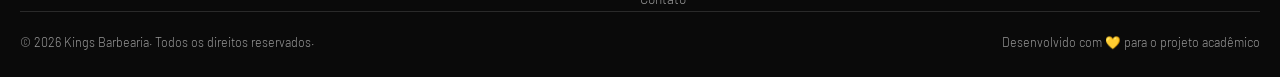
==== commit 777b257f: "Versão 1.1" ====
--- a/pages/agendamento.html
+++ b/pages/agendamento.html
@@ -228,7 +228,7 @@
       </div>
     </div>
     <div class="footer__fundo">
-      <p>© 2025 Kings Barbearia. Todos os direitos reservados.</p>
+      <p>© 2026 Kings Barbearia. Todos os direitos reservados.</p>
       <p>Desenvolvido com 💛 para o projeto acadêmico</p>
     </div>
   </footer>
--- a/style.css
+++ b/style.css
@@ -1,8 +1,3 @@
-/* ============================================
-   BARBEARIA KINGS — CSS EXTERNO
-   Mobile First | Variáveis | Flexbox | Grid
-   ============================================ */
-
 /* ---------- GOOGLE FONTS ---------- */
 @import url('https://fonts.googleapis.com/css2?family=Playfair+Display:ital,wght@0,700;0,900;1,700&family=Barlow:wght@300;400;500;600&family=Barlow+Condensed:wght@600;700&display=swap');
 
